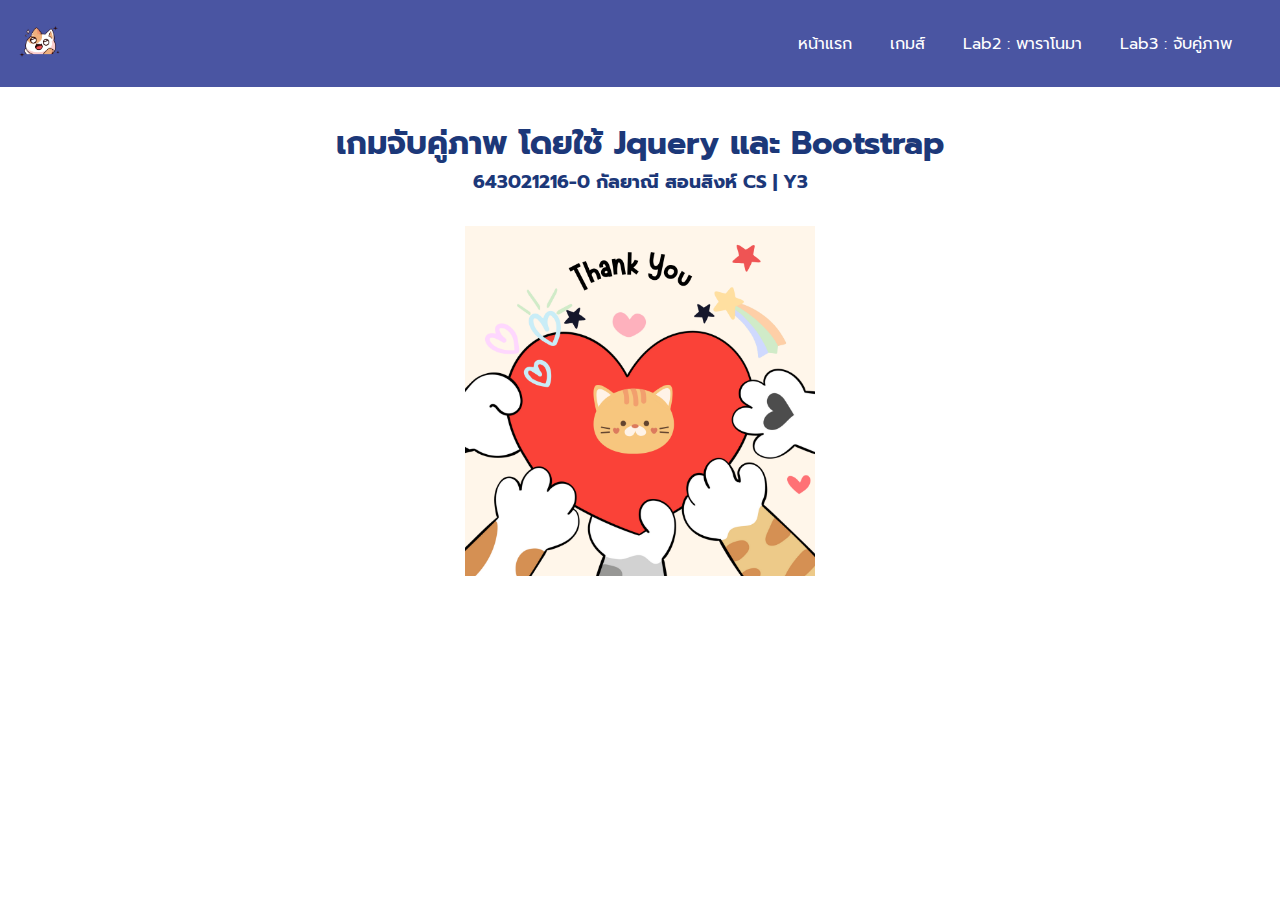
==== index.html @ f7121908 "Add files via upload" ====
<!DOCTYPE html>
<html
  lang="en"
  xmlns="http://www.w3.org/1999/xhtml"
  xmlns:th="http://www.thymeleaf.org"
>
  <head>
    <meta charset="UTF-8" />
    <meta name="viewport" content="width=device-width, initial-scale=1.0" />
    <meta http-equiv="Content-Type" content="text/html; charset=UTF-8" />
    <link rel="stylesheet" href="./nav.css" />
    <link rel="stylesheet" href="./detail.css" />
    <!-- google icon -->
    <link
      rel="stylesheet"
      href="https://fonts.googleapis.com/css2?family=Material+Symbols+Outlined:opsz,wght,FILL,GRAD@20..48,100..700,0..1,-50..200"
    />
    <title>Home Page</title>
  </head>
  <body>
    <input type="checkbox" id="nav-cb" />
    <label for="nav-cb" class="menu"></label>
    <nav>
      <div class="logo">
        <a href="/">
          <img src="./work1/bg2.png" alt="LOGO" />
        </a>
      </div>
      <label for="nav-cb" class="menu"
        ><span class="material-symbols-outlined">menu</span></label
      >
      <div class="nav-link">
        <label for="nav-cb" class="close-btn"
          ><span class="material-symbols-outlined">close</span></label
        >
        <ul>
          <li><a href="index.html">หน้าแรก</a></li>
          <li><a href="work1.html">เกมส์</a></li>
          <li><a href="work2_2.html">Lab2 : พาราโนมา</a></li>
          <li><a href="work3.html">Lab3 : จับคู่ภาพ</a></li>
        </ul>
      </div>
    </nav>
    <!--PART Detail-->
    <div class="detail-first">
      <h1>เกมจับคู่ภาพ โดยใช้ Jquery และ Bootstrap</h1>
      <h3>643021216-0 กัลยาณี สอนสิงห์ CS | Y3</h3>
    </div>
    <!-- PART Main Page kub :)-->
    <div class="container">
      <div class="images">
        <img src="./work1/bg1.png" />
      </div>
    </div>
    <!-- ******************************************************************************************* -->
    <!-- bootstrap 5 -->
    <script
      src="https://cdn.jsdelivr.net/npm/bootstrap@5.3.2/dist/js/bootstrap.bundle.min.js"
      integrity="sha384-C6RzsynM9kWDrMNeT87bh95OGNyZPhcTNXj1NW7RuBCsyN/o0jlpcV8Qyq46cDfL"
      crossorigin="anonymous"
    ></script>
  </body>
</html>
---- nav.css ----
nav {
  display: flex;
  align-items: center;
  padding: 1rem;
  justify-content: space-between;
  position: sticky;
  width: 100%;
  top: 0;
  background-color: #4a55a2;
  border-bottom: 2px solid #fff;
  z-index: 999;
}
nav .logo {
  width: 3rem;
}

nav .logo img {
  width: 100%;
}

nav .nav-link {
  display: flex;
  align-items: center;
  height: 100%;
  z-index: 999;
}

nav a {
  color: #fff;
  display: block;
  text-decoration: none;
  cursor: pointer;
}

nav .nav-link ul {
  list-style: none;
  margin: 0 !important;
}

nav .nav-link ul li {
  display: inline-block;
  margin-right: 2rem;
}

nav .authen {
  display: flex;
  align-items: center;
}

#nav-cb,
.menu {
  display: none;
}

.close-btn {
  display: none;
}

.authen {
  background-color: #fff;
  padding: 0.4rem 1rem;
  border-radius: 3px;
  transition: 0.5s;
}

.authen a {
  color: #1f1f1f;
  display: block;
  width: 100%;
  height: 100%;
  text-align: center;
}

.authen:hover {
  transition: 0.3s;
  box-shadow: 0px 0px 10px #fff;
}

@media screen and (max-width: 1200px) {
  .menu {
    display: block;
  }

  .menu span {
    color: #fff;
    font-size: 2.3rem;
  }

  nav .nav-link {
    display: block;
    background-color: #4a55a2;
    border-left: 1px solid #1f1f1f;
    box-shadow: 0px -5px 10px #2b2b2b;
    position: fixed;
    width: 25%;
    height: 100%;
    top: 0;
    right: -65%;
    padding: 1rem 0.5rem;
    transition: 0.5s;
  }

  #nav-cb:checked ~ .menu {
    position: fixed;
    width: 100%;
    height: 100%;
    z-index: 999;
  }

  #nav-cb:checked ~ nav .nav-link {
    right: 0;
    transition: 0.3s;
  }

  nav .nav-link ul li {
    display: list-item;
    padding: 0.9rem 0.7rem;
  }

  .close-btn span {
    color: #fff;
    font-size: 2rem;
    font-weight: 500;
  }

  .close-btn {
    width: 100%;
    display: block;
    border-bottom: 1px solid #fff;
  }
}

@media screen and (max-width: 391px) {
  nav .nav-link {
    width: 60%;
  }
}
---- detail.css ----
@import url("https://fonts.googleapis.com/css2?family=Prompt:wght@300;400;500&display=swap");
html {
  font-size: calc(60% +0.8vmin);
}
* {
  margin: 0;
  padding: 0;
  box-sizing: border-box;
  font-family: "Prompt", sans-serif;
}

.body {
  font-family: sans-serif;
  background: white;
}
.basic-info {
  text-align: center;
}
.detail-first {
  color: #1c3879;
  text-align: center;
  margin-top: 30px;
  margin-bottom: 30px;
}
.container {
  width: 100%;
  /*min-height: 100vh; */
  background: #fff;
  display: flex;
  align-items: center;
  justify-content: center;
}
.images {
  width: 350px;
  display: flex;
}
.images img {
  width: 100%;
}
.details {
  background: #fff;
  padding: 40px;
  padding-left: 60px;
  box-shadow: 10px 10px 10px rgba(0, 0, 0, 0.3);
  border-radius: 10px;
}
.details h1 {
  color: #1c3879;
  font-size: 21px;
}
.details h3 {
  color: black;
  font-size: 18px;
}
.box .row {
  display: flex;
  border-bottom: 1px solid #3d3d3d;
  padding: 0.7rem 1.2rem;
  justify-content: space-between;
  width: 500px;
}

.box2 .row2 {
  display: flex;
  border-bottom: 1px solid #3d3d3d;
  padding: 0.7rem 1.2rem;
  justify-content: space-between;
  width: 500px;
}

.box3 .row3 {
  display: flex;
  padding: 0.7rem 1.2rem;
  justify-content: space-between;
  width: 500px;
}
.box3 .row4 {
  display: flex;
  padding: 0.7rem 1.2rem;
  justify-content: space-between;
  width: 500px;
}
button {
  background-color: #4a55a2;
  color: white;
  width: 250px;
  border: none;
  padding: 10px 20px;
  text-align: center;
  text-decoration: none;
  display: inline-block;
  font-size: 16px;
  margin: 4px 2px;
  cursor: pointer;
  border-radius: 5px;
  align-items: center;
}
button:hover {
  background-color: #7895cb;
  transition: 0.5s;
  color: black;
}

.btn {
  display: flex;
  justify-content: center;
}
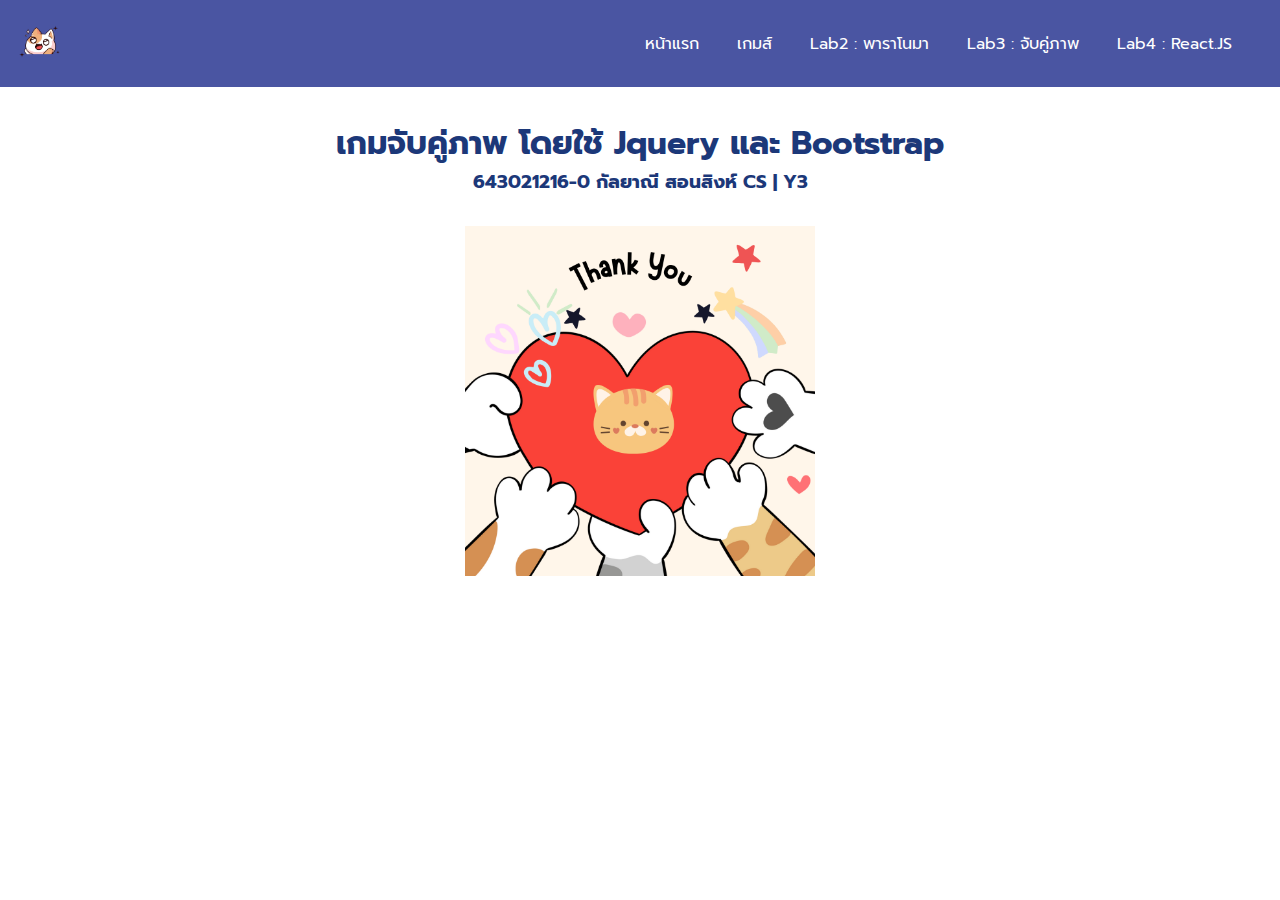
==== commit 87ca9266: "Add files via upload" ====
--- a/index.html
+++ b/index.html
@@ -38,6 +38,7 @@
           <li><a href="work1.html">เกมส์</a></li>
           <li><a href="work2_2.html">Lab2 : พาราโนมา</a></li>
           <li><a href="work3.html">Lab3 : จับคู่ภาพ</a></li>
+          <li><a href="work4.html">Lab4 : React.JS</a></li>
         </ul>
       </div>
     </nav>
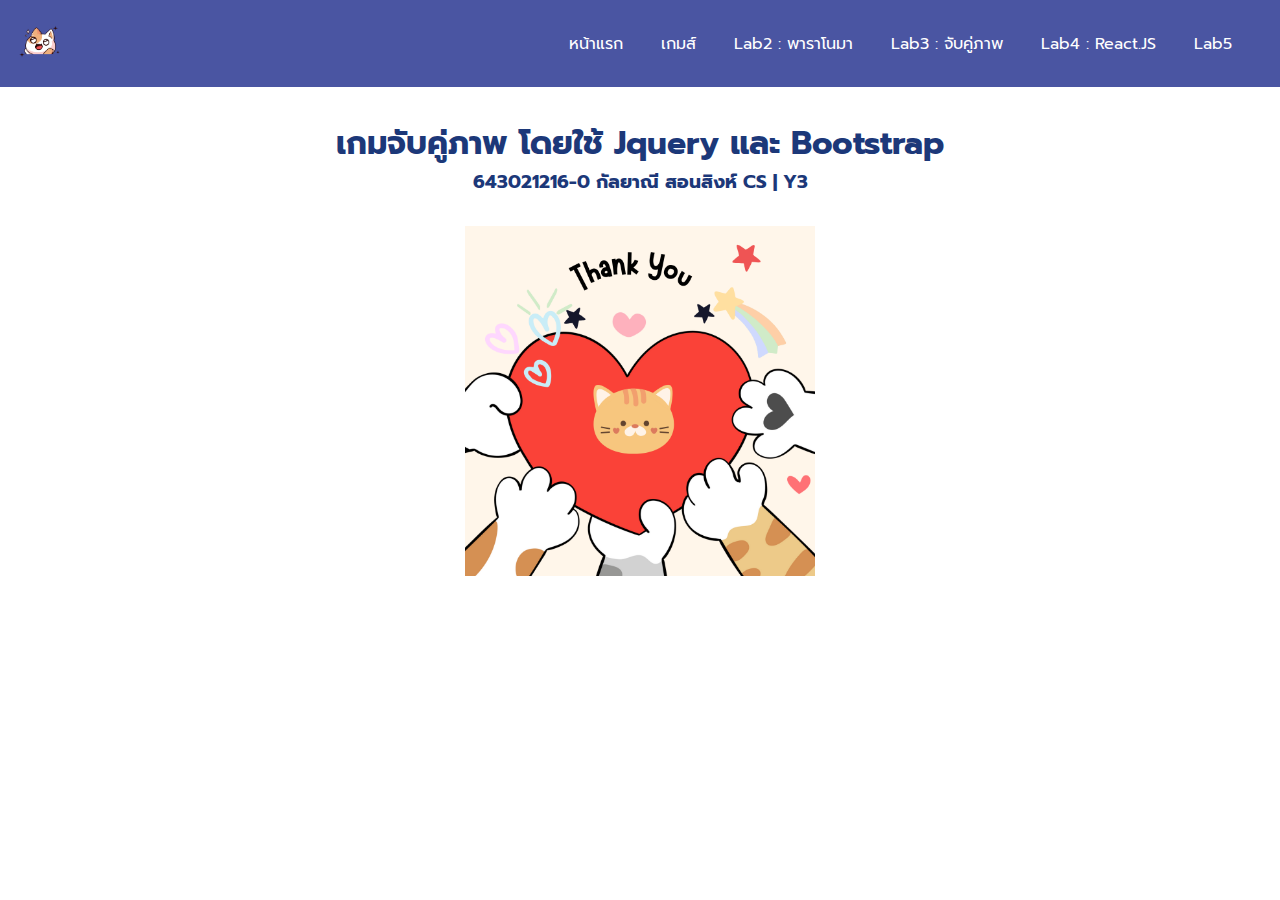
==== commit 22fb0dfa: "Update for lab5 by KS" ====
--- a/index.html
+++ b/index.html
@@ -39,6 +39,7 @@
           <li><a href="work2_2.html">Lab2 : พาราโนมา</a></li>
           <li><a href="work3.html">Lab3 : จับคู่ภาพ</a></li>
           <li><a href="work4.html">Lab4 : React.JS</a></li>
+          <li><a href="work5_ver2.html">Lab5</a></li>
         </ul>
       </div>
     </nav>
--- a/detail.css
+++ b/detail.css
@@ -105,3 +105,9 @@
   display: flex;
   justify-content: center;
 }
+.wrapper {
+  display: flex;
+  width: 100%;
+  height: 100vh;
+  flex-wrap: wrap;
+}